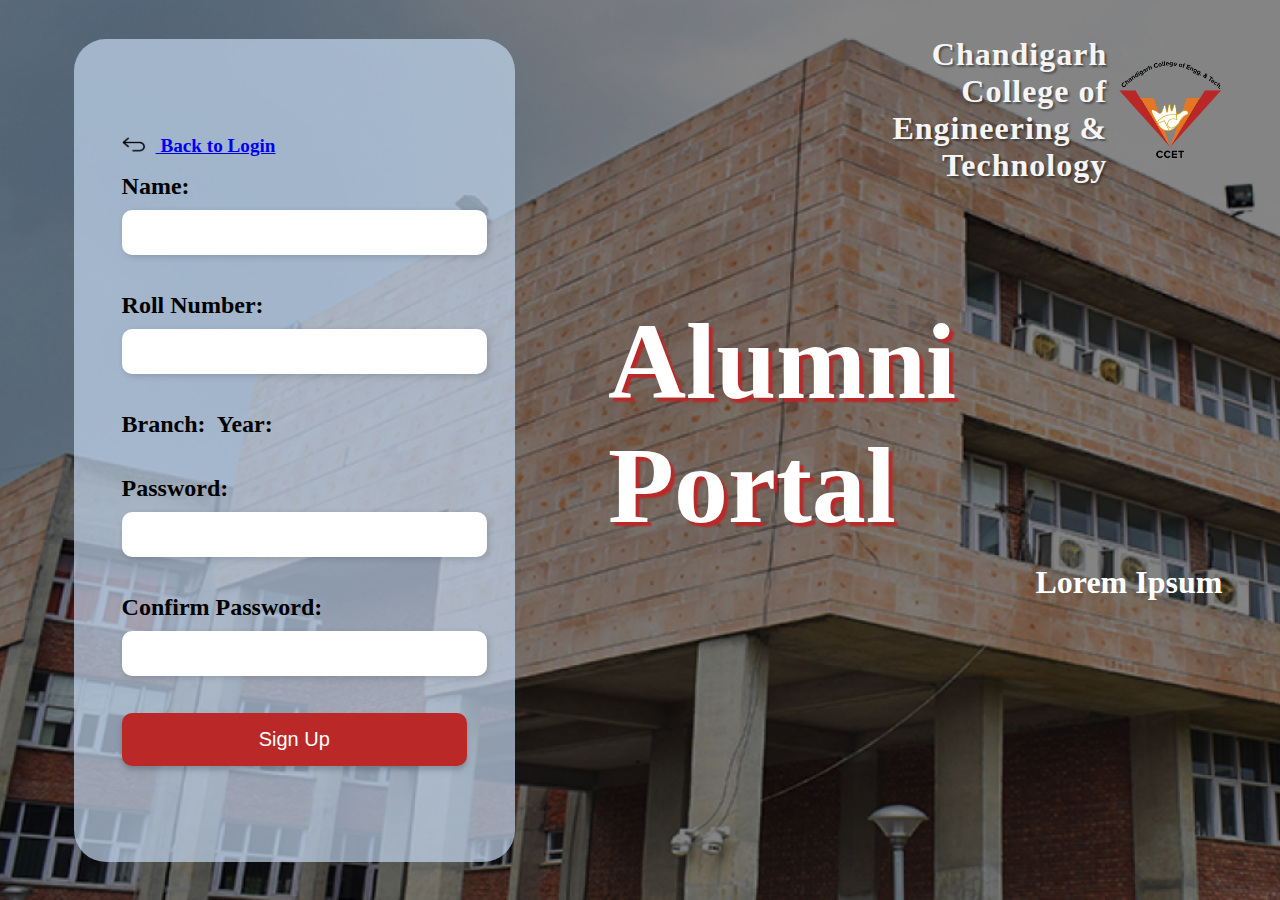
==== signup.html @ 5a287a0b "Merge pull request #1 from tushar21103/Tushar" ====
<!DOCTYPE html>
<html lang="en">
  <head>
    <meta charset="UTF-8" />
    <meta name="viewport" content="width=device-width, initial-scale=1.0" />
    <title>Signup</title>
    <link rel="stylesheet" href="CSS/style.css" />
  </head>
  <body>
    <main id="signup-parent">
      <div class="login_container">
        <div class="login_panel">
          <div>
            <div class="back-link">
              <a href="index.html">
                <img
                  class="back-logo"
                  src="Resources/back.png"
                  alt="Back Logo"
                />
                Back to Login
              </a>
            </div>
            <div class="text_input">
              <label>Name:</label>
              <input type="text" id="nameInput" />
            </div>
            <div class="text_input">
              <label>Roll Number:</label>
              <input type="text" id="rollNumberInput" />
              <div id="rollNumberError" class="error-message"></div>
            </div>
            <div class="text_input">
              <label class="branch-year" id="branchYearLabel">
                Branch: <span id="branchSpan"></span> &nbsp; Year:
                <span id="yearSpan"></span>
              </label>
            </div>
            <div class="text_input">
              <label>Password:</label>
              <input type="password" id="passwordInput" />
            </div>
            <div class="text_input">
              <label>Confirm Password:</label>
              <input type="password" id="confirmPasswordInput" />
              <div id="passwordError" class="error-message"></div>
            </div>
            <div class="log_sign_btn">
              <button id="signupButton">Sign Up</button>
            </div>
          </div>
        </div>
        <div class="login_clg">
          <div class="clg-container">
            <span>Chandigarh College of Engineering & Technology</span>
            <img
              class="clg-logo"
              src="Resources/ccetLogoBlack.png"
              alt="College Logo"
            />
          </div>
          <h1>Alumni Portal</h1>
          <h3>Lorem Ipsum</h3>
        </div>
      </div>
    </main>

    <script>
      const nameInput = document.getElementById("nameInput");
      const rollNumberInput = document.getElementById("rollNumberInput");
      const branchSpan = document.getElementById("branchSpan");
      const yearSpan = document.getElementById("yearSpan");
      const branchYearLabel = document.getElementById("branchYearLabel");
      const passwordInput = document.getElementById("passwordInput");
      const confirmPasswordInput = document.getElementById(
        "confirmPasswordInput"
      );
      const rollNumberError = document.getElementById("rollNumberError");
      const passwordError = document.getElementById("passwordError");
      const signupButton = document.getElementById("signupButton");

      signupButton.addEventListener("click", handleRegistration);
      rollNumberInput.addEventListener("input", handleRollNumberChange);
        
      function handleRegistration() {
        const name = nameInput.value;
        const rollNumber = rollNumberInput.value;
        const password = passwordInput.value;
        const confirmPassword = confirmPasswordInput.value;

        if (
          name === "" ||
          rollNumber === "" ||
          password === "" ||
          confirmPassword === ""
        ) {
          alert("Please fill out all fields.");
        } else if (rollNumber.length !== 5) {
          rollNumberError.textContent = "Roll Number must be 5 characters.";
          rollNumberError.style.display = "block";
          rollNumberError.style.color = "red";
        } else if (password !== confirmPassword) {
          passwordError.textContent = "Password is not the same";
          passwordError.style.display = "block";
        } else {
          rollNumberError.style.display = "none"; // Hide the error message
          passwordError.style.display = "none"; // Hide the error message
          alert("Registration successful!");
        }
      }

      function handleRollNumberChange() {
        const rollNumber = rollNumberInput.value;

        if (rollNumber.length === 5) {
          rollNumberError.style.display = "none"; // Hide the error message
          const yearPrefix = rollNumber.substring(0, 2);
          const branchCode = rollNumber.substring(2, 3);

          switch (branchCode) {
            case "1":
              setBranchAndYear("Mech", `20${yearPrefix}`);
              break;
            case "2":
              setBranchAndYear("Civil", `20${yearPrefix}`);
              break;
            case "3":
              setBranchAndYear("CSE", `20${yearPrefix}`);
              break;a
            case "5":
              setBranchAndYear("ECE", `20${yearPrefix}`);
              break;
            default:
              setBranchAndYear("Unknown Branch", "");
              break;
          }
        } else {
          rollNumberError.textContent = "Roll Number must be 5 characters.";
          rollNumberError.style.display = "block";
          setBranchAndYear("", "");
        }
      }

      function setBranchAndYear(branch, year) {
        branchSpan.textContent = branch;
        yearSpan.textContent = year;
        branchYearLabel.style.display = branch || year ? "block" : "block";
      }
    </script>
  </body>
</html>
---- CSS/style.css ----
* {
    margin: 0;
    padding: 0;
}

#login-parent, #signup-parent {
    width: 100vw;
    height: 100vh;
    background-image: url(../../Resources/Login-bg.png);
    background-repeat: no-repeat;
    background-size: cover;
    background-position: center;
    display: flex;
    justify-content: center;
    align-items: center;
}

.back-logo {
    width: 24px;
    height: 15px;
    margin-right: 10px;
}

.back-link {
    color: #000000;
    font-size: larger;
    font-weight: bold;
    margin-bottom: 1rem;
}

.login_container {
    padding: 2%;
    display: flex;
    justify-content: space-between;
    width: 100vw;
}

.login_panel {
    width: calc(32% - 3rem);
    text-align: left;
    background-color: rgba(195, 215, 239, 0.7);
    margin-left: 3rem;
    padding: 6rem 3rem;
    border-radius: 2rem;
    display: flex;
    flex-direction: column;
}

.login_clg {
    width: calc(50%);
    display: flex;
    flex-direction: column;
    justify-content: center;
    align-items: flex-end;
    padding: 2rem;
}

.login_clg h1 {
    font-size: 6.75rem;
    color: #ffffff;
    text-shadow: 4px 4px 2px #ba2928;
}

.login_clg h3 {
    font-size: 2rem;
    color: #ffffff;
    margin-top: 1rem;
}

.text_input label {
    font-size: 1.5rem;
    margin-bottom: 5px;
}

.text_input {
    padding-bottom: 2rem;
    font-weight: 600;
    flex: 1;
    display: flex;
    flex-direction: column;
    align-items: flex-start;
}

.text_input input {
    width: 100%;
    padding: 15px 10px;
    margin: 5px 0;
    border: 0;
    border-radius: 10px;
    box-shadow: rgba(0, 0, 0, 0.15) 2px 2px 6px 0px;
}

.text_input .branch-year {
    display: flex;
    align-items: center;
}

.log_sign_btn {
    display: flex;
    gap: 15px;
    justify-content: space-between;
    width: 100%;
}

.log_sign_btn button, .forgotPassword_btn button {
    flex: 1;
    border: none;
    border-radius: 10px;
    padding: 15px 15px;
    font-size: 20px;
    box-shadow: rgba(0, 0, 0, 0.15) 0px 4px 4px 0px,
        rgba(0, 0, 0, 0.05) 0px 5px 10px;
    transition: all 0.3s ease;
    cursor: pointer;
}

.log_sign_btn button:first-child {
    background-color: #ba2928;
    color: white;
}

.signup_btn button:first-child {
    background-color: #e5e5e5;
    color: black;
}

.log_sign_btn button:hover, .forgotPassword_btn button:hover {
    transform: scale(1.01);
    box-shadow: rgba(0, 0, 0, 0.3) 0px 6px 12px 0px,
        rgba(0, 0, 0, 0.1) 0px 3px 6px 0px;
}

.forgot-password-link {
    color: #000000;
    cursor: pointer;
    text-decoration: underline;
    font-size: 1rem;
    margin-top: 1rem;
}

.forgot-password-link:hover {
    text-decoration: none;
}

#forgotPasswordSection {
    display: none;
    padding: 1rem 0 0 0;
    margin: 2rem 0 0 0;
}

.clg-container {
    position: absolute;
    top: 4%;
    display: flex;
    flex-direction: row;
    align-items: center;
    justify-content: right;
    gap: 2%;
    width: 45vw;
}

.clg-container span {
    color: whitesmoke;
    font-size: 2rem;
    text-align: right;
    width: 50%;
    font-weight: 600;
    letter-spacing: 1px;
    text-shadow: 2px 2px 2px rgba(0, 0, 0, 0.4);
}

.clg-container .clg-logo {
    width: 18%;
}
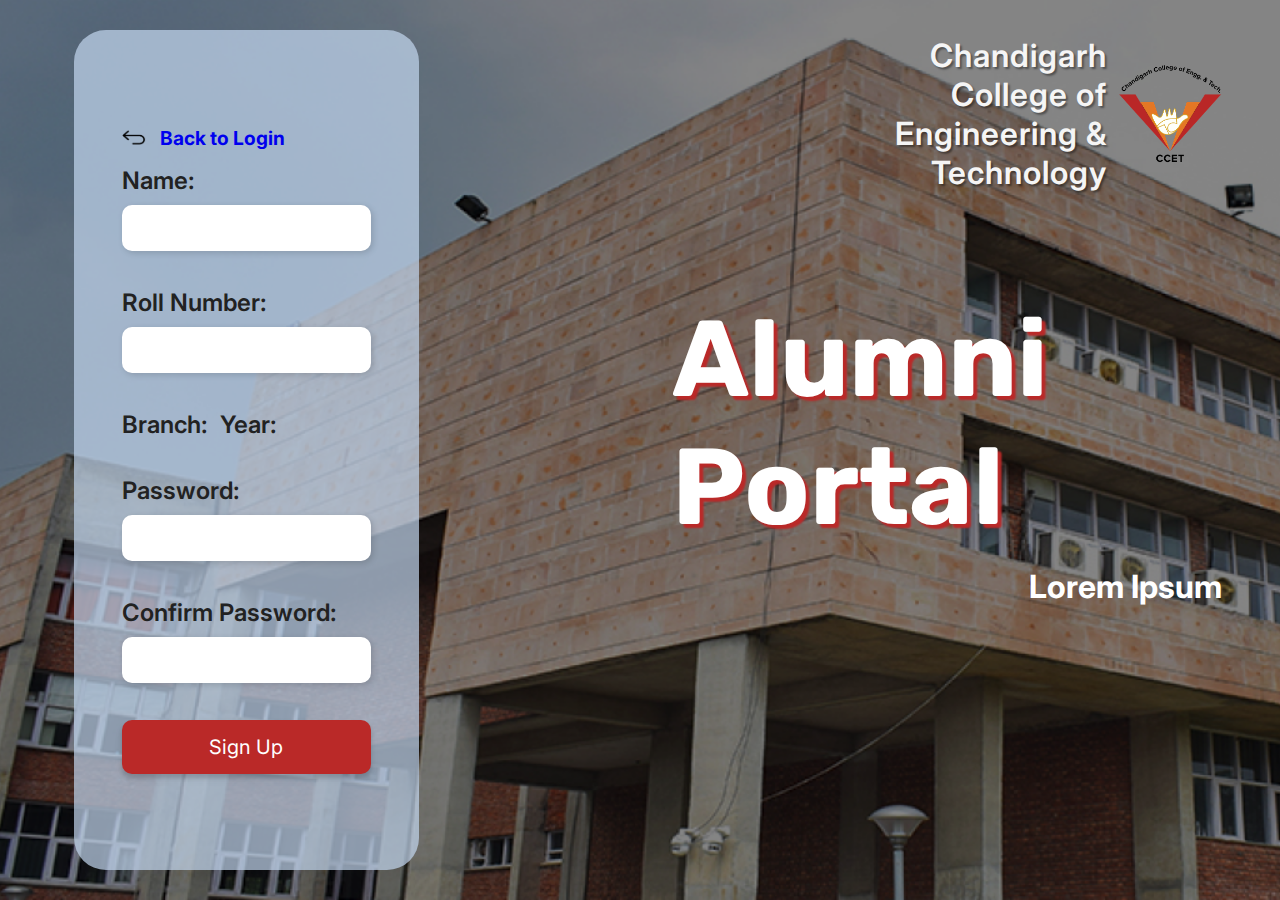
==== commit 5bc8a22d: "profile page and structuring" ====
--- a/signup.html
+++ b/signup.html
@@ -1,151 +1,147 @@
 <!DOCTYPE html>
 <html lang="en">
-  <head>
-    <meta charset="UTF-8" />
-    <meta name="viewport" content="width=device-width, initial-scale=1.0" />
-    <title>Signup</title>
-    <link rel="stylesheet" href="CSS/style.css" />
-  </head>
-  <body>
-    <main id="signup-parent">
-      <div class="login_container">
-        <div class="login_panel">
-          <div>
-            <div class="back-link">
-              <a href="index.html">
-                <img
-                  class="back-logo"
-                  src="Resources/back.png"
-                  alt="Back Logo"
-                />
-                Back to Login
-              </a>
-            </div>
-            <div class="text_input">
-              <label>Name:</label>
-              <input type="text" id="nameInput" />
-            </div>
-            <div class="text_input">
-              <label>Roll Number:</label>
-              <input type="text" id="rollNumberInput" />
-              <div id="rollNumberError" class="error-message"></div>
-            </div>
-            <div class="text_input">
-              <label class="branch-year" id="branchYearLabel">
-                Branch: <span id="branchSpan"></span> &nbsp; Year:
-                <span id="yearSpan"></span>
-              </label>
-            </div>
-            <div class="text_input">
-              <label>Password:</label>
-              <input type="password" id="passwordInput" />
-            </div>
-            <div class="text_input">
-              <label>Confirm Password:</label>
-              <input type="password" id="confirmPasswordInput" />
-              <div id="passwordError" class="error-message"></div>
-            </div>
-            <div class="log_sign_btn">
-              <button id="signupButton">Sign Up</button>
-            </div>
+
+<head>
+  <meta charset="UTF-8" />
+  <meta name="viewport" content="width=device-width, initial-scale=1.0" />
+  <title>Signup</title>
+  <link rel="stylesheet" href="CSS/main.css" />
+  <link rel="stylesheet" href="CSS/index.css" />
+</head>
+
+<body>
+  <main id="signup-parent">
+    <div class="login_container">
+      <div class="login_panel">
+        <div>
+          <div class="back-link">
+            <a href="index.html">
+              <img class="back-logo" src="Resources/back.png" alt="Back Logo" />
+              Back to Login
+            </a>
+          </div>
+          <div class="text_input">
+            <label>Name:</label>
+            <input type="text" id="nameInput" />
+          </div>
+          <div class="text_input">
+            <label>Roll Number:</label>
+            <input type="text" id="rollNumberInput" />
+            <div id="rollNumberError" class="error-message"></div>
+          </div>
+          <div class="text_input">
+            <label class="branch-year" id="branchYearLabel">
+              Branch: <span id="branchSpan"></span> &nbsp; Year:
+              <span id="yearSpan"></span>
+            </label>
+          </div>
+          <div class="text_input">
+            <label>Password:</label>
+            <input type="password" id="passwordInput" />
+          </div>
+          <div class="text_input">
+            <label>Confirm Password:</label>
+            <input type="password" id="confirmPasswordInput" />
+            <div id="passwordError" class="error-message"></div>
+          </div>
+          <div class="log_sign_btn">
+            <button id="signupButton">Sign Up</button>
           </div>
         </div>
-        <div class="login_clg">
-          <div class="clg-container">
-            <span>Chandigarh College of Engineering & Technology</span>
-            <img
-              class="clg-logo"
-              src="Resources/ccetLogoBlack.png"
-              alt="College Logo"
-            />
-          </div>
-          <h1>Alumni Portal</h1>
-          <h3>Lorem Ipsum</h3>
+      </div>
+      <div class="login_clg">
+        <div class="clg-container">
+          <span>Chandigarh College of Engineering & Technology</span>
+          <img class="clg-logo" src="Resources/ccetLogoBlack.png" alt="College Logo" />
         </div>
+        <h1>Alumni Portal</h1>
+        <h3>Lorem Ipsum</h3>
       </div>
-    </main>
+    </div>
+  </main>
 
-    <script>
-      const nameInput = document.getElementById("nameInput");
-      const rollNumberInput = document.getElementById("rollNumberInput");
-      const branchSpan = document.getElementById("branchSpan");
-      const yearSpan = document.getElementById("yearSpan");
-      const branchYearLabel = document.getElementById("branchYearLabel");
-      const passwordInput = document.getElementById("passwordInput");
-      const confirmPasswordInput = document.getElementById(
-        "confirmPasswordInput"
-      );
-      const rollNumberError = document.getElementById("rollNumberError");
-      const passwordError = document.getElementById("passwordError");
-      const signupButton = document.getElementById("signupButton");
+  <script>
+    const nameInput = document.getElementById("nameInput");
+    const rollNumberInput = document.getElementById("rollNumberInput");
+    const branchSpan = document.getElementById("branchSpan");
+    const yearSpan = document.getElementById("yearSpan");
+    const branchYearLabel = document.getElementById("branchYearLabel");
+    const passwordInput = document.getElementById("passwordInput");
+    const confirmPasswordInput = document.getElementById(
+      "confirmPasswordInput"
+    );
+    const rollNumberError = document.getElementById("rollNumberError");
+    const passwordError = document.getElementById("passwordError");
+    const signupButton = document.getElementById("signupButton");
 
-      signupButton.addEventListener("click", handleRegistration);
-      rollNumberInput.addEventListener("input", handleRollNumberChange);
-        
-      function handleRegistration() {
-        const name = nameInput.value;
-        const rollNumber = rollNumberInput.value;
-        const password = passwordInput.value;
-        const confirmPassword = confirmPasswordInput.value;
+    signupButton.addEventListener("click", handleRegistration);
+    rollNumberInput.addEventListener("input", handleRollNumberChange);
 
-        if (
-          name === "" ||
-          rollNumber === "" ||
-          password === "" ||
-          confirmPassword === ""
-        ) {
-          alert("Please fill out all fields.");
-        } else if (rollNumber.length !== 5) {
-          rollNumberError.textContent = "Roll Number must be 5 characters.";
-          rollNumberError.style.display = "block";
-          rollNumberError.style.color = "red";
-        } else if (password !== confirmPassword) {
-          passwordError.textContent = "Password is not the same";
-          passwordError.style.display = "block";
-        } else {
-          rollNumberError.style.display = "none"; // Hide the error message
-          passwordError.style.display = "none"; // Hide the error message
-          alert("Registration successful!");
+    function handleRegistration() {
+      const name = nameInput.value;
+      const rollNumber = rollNumberInput.value;
+      const password = passwordInput.value;
+      const confirmPassword = confirmPasswordInput.value;
+
+      if (
+        name === "" ||
+        rollNumber === "" ||
+        password === "" ||
+        confirmPassword === ""
+      ) {
+        alert("Please fill out all fields.");
+      } else if (rollNumber.length !== 5) {
+        rollNumberError.textContent = "Roll Number must be 5 characters.";
+        rollNumberError.style.display = "block";
+        rollNumberError.style.color = "red";
+      } else if (password !== confirmPassword) {
+        passwordError.textContent = "Password is not the same";
+        passwordError.style.display = "block";
+      } else {
+        rollNumberError.style.display = "none"; // Hide the error message
+        passwordError.style.display = "none"; // Hide the error message
+        alert("Registration successful!");
+      }
+    }
+
+    function handleRollNumberChange() {
+      const rollNumber = rollNumberInput.value;
+
+      if (rollNumber.length === 5) {
+        rollNumberError.style.display = "none"; // Hide the error message
+        const yearPrefix = rollNumber.substring(0, 2);
+        const branchCode = rollNumber.substring(2, 3);
+
+        switch (branchCode) {
+          case "1":
+            setBranchAndYear("Mech", `20${yearPrefix}`);
+            break;
+          case "2":
+            setBranchAndYear("Civil", `20${yearPrefix}`);
+            break;
+          case "3":
+            setBranchAndYear("CSE", `20${yearPrefix}`);
+            break; a
+          case "5":
+            setBranchAndYear("ECE", `20${yearPrefix}`);
+            break;
+          default:
+            setBranchAndYear("Unknown Branch", "");
+            break;
         }
+      } else {
+        rollNumberError.textContent = "Roll Number must be 5 characters.";
+        rollNumberError.style.display = "block";
+        setBranchAndYear("", "");
       }
+    }
 
-      function handleRollNumberChange() {
-        const rollNumber = rollNumberInput.value;
+    function setBranchAndYear(branch, year) {
+      branchSpan.textContent = branch;
+      yearSpan.textContent = year;
+      branchYearLabel.style.display = branch || year ? "block" : "block";
+    }
+  </script>
+</body>
 
-        if (rollNumber.length === 5) {
-          rollNumberError.style.display = "none"; // Hide the error message
-          const yearPrefix = rollNumber.substring(0, 2);
-          const branchCode = rollNumber.substring(2, 3);
-
-          switch (branchCode) {
-            case "1":
-              setBranchAndYear("Mech", `20${yearPrefix}`);
-              break;
-            case "2":
-              setBranchAndYear("Civil", `20${yearPrefix}`);
-              break;
-            case "3":
-              setBranchAndYear("CSE", `20${yearPrefix}`);
-              break;a
-            case "5":
-              setBranchAndYear("ECE", `20${yearPrefix}`);
-              break;
-            default:
-              setBranchAndYear("Unknown Branch", "");
-              break;
-          }
-        } else {
-          rollNumberError.textContent = "Roll Number must be 5 characters.";
-          rollNumberError.style.display = "block";
-          setBranchAndYear("", "");
-        }
-      }
-
-      function setBranchAndYear(branch, year) {
-        branchSpan.textContent = branch;
-        yearSpan.textContent = year;
-        branchYearLabel.style.display = branch || year ? "block" : "block";
-      }
-    </script>
-  </body>
-</html>
+</html>--- a/CSS/main.css
+++ b/CSS/main.css
@@ -0,0 +1,64 @@
+@import url("https://fonts.googleapis.com/css2?family=Inter:wght@200;400;500;700&family=Montserrat:wght@400;700&family=Playfair+Display:wght@400;500;700;900&family=Poppins:wght@500;700&family=Rubik:wght@300;400;500;700&display=swap");
+
+:root {
+  /*colors */
+  --key-red: #ba2928;
+  --key-blue-1: #022147;
+  --key-blue-2: #c3d7ef;
+  --bg-grey: #d9d9d9;
+  --black: #222;
+  --white: #fff;
+  --red-light: #f8d7da;
+  --red-dark: #842029;
+  --green-light: #d1e7dd;
+  --green-dark: #0f5132;
+
+  /* fonts  */
+  --Inter: "Inter";
+  --Montserrat: "Montserrat";
+  --Playfair: "Playfair Display";
+  --Poppins: "Poppins";
+  --Rubik: "Rubik";
+  --smallText: 0.7em;
+
+  /* box shadows*/
+  --shadow-1: 0px 0px 2px 0 var(--key-red);
+  --shadow-2: 0 4px 6px -1px rgba(0, 0, 0, 0.1),
+    0 2px 4px -1px rgba(0, 0, 0, 0.06);
+  --shadow-3: 0 10px 15px -3px rgba(0, 0, 0, 0.1),
+    0 4px 6px -2px rgba(0, 0, 0, 0.05);
+  --shadow-4: 0 20px 25px -5px rgba(0, 0, 0, 0.1),
+    0 10px 10px -5px rgba(0, 0, 0, 0.04);
+}
+
+* {
+  font-family: var(--Inter);
+  box-sizing: border-box;
+  margin: 0px;
+  padding: 0px;
+}
+
+a {
+  text-decoration: none;
+}
+
+a:visited {
+  color: inherit;
+}
+
+::selection {
+  color: rgb(255, 255, 255);
+  background: var(--key-red);
+}
+
+input:focus {
+  outline: none;
+  box-shadow: var(--shadow-1);
+}
+
+body {
+  font-family: system-ui, -apple-system, BlinkMacSystemFont, "Segoe UI" Roboto,
+    Oxygen, Ubuntu, Cantarell, "Open Sans", "Helvetica Neue", sans-serif;
+  background: #f1f5f8;
+  color: #222;
+}
--- a/CSS/index.css
+++ b/CSS/index.css
@@ -0,0 +1,175 @@
+@import url("style.css");
+
+#login-parent,
+#signup-parent {
+  width: 100vw;
+  height: 100vh;
+  background-image: url(../../Resources/Login-bg.png);
+  background-repeat: no-repeat;
+  background-size: cover;
+  background-position: center;
+  display: flex;
+  justify-content: center;
+  align-items: center;
+}
+
+.back-logo {
+  width: 24px;
+  height: 15px;
+  margin-right: 10px;
+}
+
+.back-link {
+  color: #000000;
+  font-size: larger;
+  font-weight: bold;
+  margin-bottom: 1rem;
+}
+
+.login_container {
+  padding: 2%;
+  display: flex;
+  justify-content: space-between;
+  width: 100vw;
+}
+
+.login_panel {
+  width: calc(32% - 3rem);
+  text-align: left;
+  background-color: rgba(195, 215, 239, 0.7);
+  margin-left: 3rem;
+  padding: 6rem 3rem;
+  border-radius: 2rem;
+  display: flex;
+  flex-direction: column;
+}
+
+.login_clg {
+  width: calc(50%);
+  display: flex;
+  flex-direction: column;
+  justify-content: center;
+  align-items: flex-end;
+  padding: 2rem;
+}
+
+.login_clg h1 {
+  font-family: var(--Rubik);
+  font-size: 6.75rem;
+  color: #ffffff;
+  text-shadow: 4px 4px 2px var(--key-red);
+}
+
+.login_clg h3 {
+  font-size: 2rem;
+  color: #ffffff;
+  margin-top: 1rem;
+}
+
+.text_input label {
+  font-size: 1.5rem;
+  margin-bottom: 5px;
+}
+
+.text_input {
+  padding-bottom: 2rem;
+  font-weight: 600;
+  flex: 1;
+  display: flex;
+  flex-direction: column;
+  align-items: flex-start;
+}
+
+.text_input input {
+  width: 100%;
+  padding: 15px 10px;
+  margin: 5px 0;
+  border: 0;
+  border-radius: 10px;
+  box-shadow: rgba(0, 0, 0, 0.15) 2px 2px 6px 0px;
+}
+
+.text_input .branch-year {
+  display: flex;
+  align-items: center;
+}
+
+.log_sign_btn {
+  display: flex;
+  gap: 15px;
+  justify-content: space-between;
+  width: 100%;
+}
+
+.log_sign_btn button,
+.forgotPassword_btn button {
+  flex: 1;
+  border: none;
+  border-radius: 10px;
+  padding: 15px 15px;
+  font-size: 20px;
+  box-shadow: rgba(0, 0, 0, 0.15) 0px 4px 4px 0px,
+    rgba(0, 0, 0, 0.05) 0px 5px 10px;
+  transition: all 0.3s ease;
+  cursor: pointer;
+}
+
+.log_sign_btn button:first-child {
+  background-color: var(--key-red);
+  color: white;
+}
+
+.signup_btn button:first-child {
+  background-color: #e5e5e5;
+  color: black;
+}
+
+.log_sign_btn button:hover,
+.forgotPassword_btn button:hover {
+  transform: scale(1.01);
+  box-shadow: rgba(0, 0, 0, 0.3) 0px 6px 12px 0px,
+    rgba(0, 0, 0, 0.1) 0px 3px 6px 0px;
+}
+
+.forgot-password-link {
+  color: #000000;
+  cursor: pointer;
+  text-decoration: underline;
+  font-size: 1rem;
+  margin-top: 1rem;
+}
+
+.forgot-password-link:hover {
+  text-decoration: none;
+}
+
+#forgotPasswordSection {
+  display: none;
+  padding: 1rem 0 0 0;
+  margin: 2rem 0 0 0;
+}
+
+.clg-container {
+  position: absolute;
+  top: 4%;
+  display: flex;
+  flex-direction: row;
+  align-items: center;
+  justify-content: right;
+  gap: 2%;
+  width: 45vw;
+}
+
+.clg-container span {
+  color: whitesmoke;
+  font-size: 2rem;
+  text-align: right;
+  width: 50%;
+  font-weight: 600;
+  letter-spacing: 1px;
+  text-shadow: 2px 2px 2px rgba(0, 0, 0, 0.4);
+}
+
+.clg-container .clg-logo {
+  width: 18%;
+}
